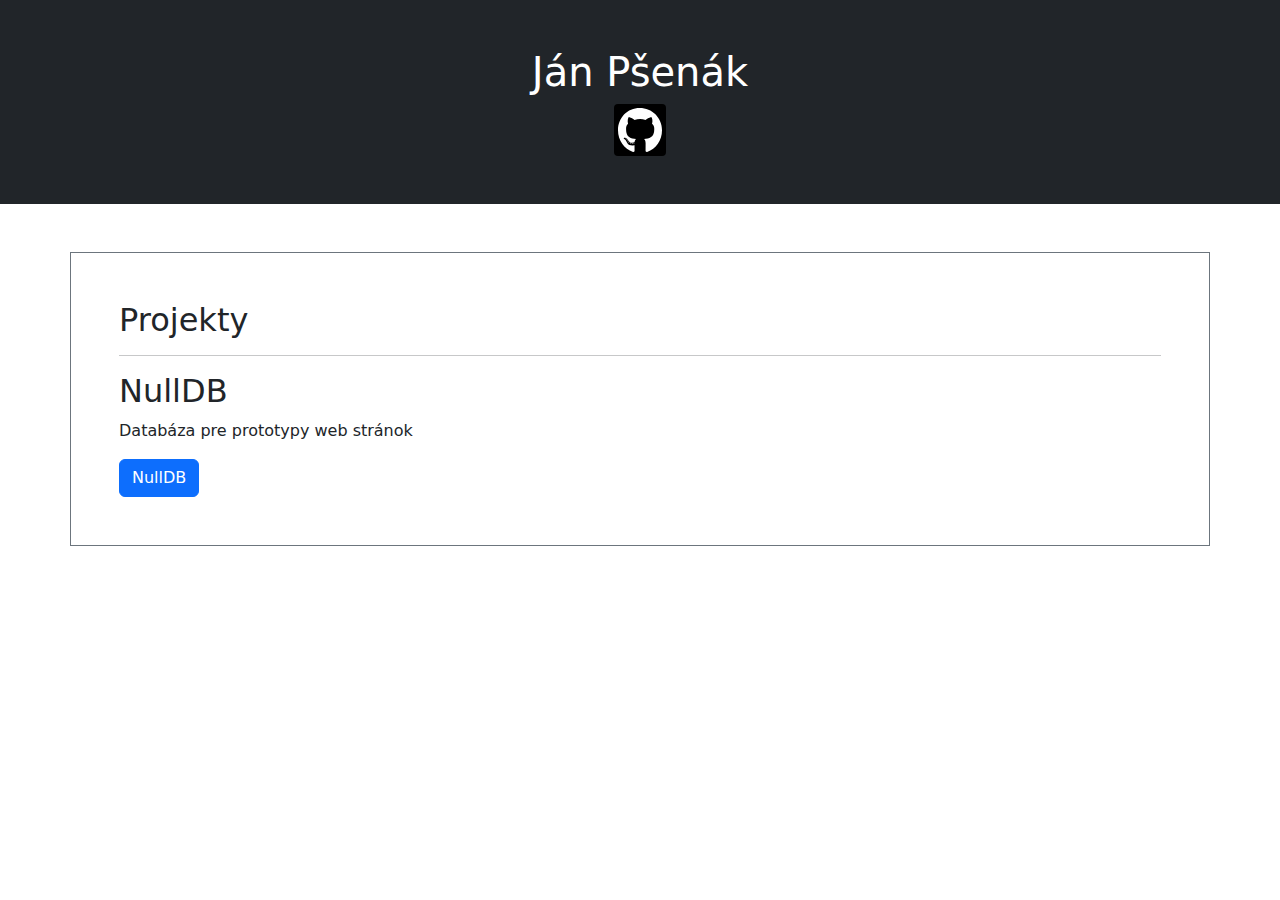
==== index.html @ 20030d7b "make the title go home and more" ====
<!DOCTYPE html>
<html lang="en">
  <head>
    <meta charset="UTF-8" />
    <meta name="viewport" content="width=device-width, initial-scale=1.0" />
    <title>Ján Pšenák</title>
    <link
      rel="stylesheet"
      href="//unpkg.com/bootstrap@5.0.2/dist/css/bootstrap.min.css"
    />
    <link rel="stylesheet" href="/style.css" />
    <script>
      function home() {
        location.href = "/";
      }
    </script>
  </head>
  <body>
    <div class="container-fluid p-5 sticky-top bg-dark text-white">
      <center>
        <h1 onclick="home()" style="cursor: pointer;">Ján Pšenák</h1>
        <div style="display:inline;">
          <a class="gh" href="//github.com/ebugyt"
            ><svg
              width="52"
              height="52"
              viewBox="0 0 52 52"
              fill="none"
              xmlns="http://www.w3.org/2000/svg"
            >
              <g clip-path="url(#clip0_1_5)">
                <rect width="52" height="52" rx="4" fill="black" />
                <path
                  d="M18.7169 39.4287C18.7169 39.6107 18.5129 39.7563 18.2556 39.7563C17.9629 39.7836 17.7589 39.638 17.7589 39.4287C17.7589 39.2468 17.9629 39.1012 18.2202 39.1012C18.4863 39.0739 18.7169 39.2195 18.7169 39.4287ZM15.9581 39.0193C15.896 39.2013 16.0734 39.4105 16.3395 39.4651C16.5702 39.5561 16.8363 39.4651 16.8895 39.2832C16.9427 39.1012 16.7742 38.8919 16.5081 38.8101C16.2774 38.7464 16.0202 38.8373 15.9581 39.0193ZM19.879 38.8646C19.6218 38.9283 19.4444 39.1012 19.471 39.3105C19.4976 39.4924 19.7282 39.6107 19.9944 39.547C20.2516 39.4833 20.429 39.3105 20.4024 39.1285C20.3758 38.9556 20.1363 38.8373 19.879 38.8646ZM25.7161 4C13.4121 4 4 13.5805 4 26.1998C4 36.2898 10.1919 44.9241 19.0363 47.9629C20.1718 48.1722 20.571 47.4534 20.571 46.862C20.571 46.2979 20.5444 43.1863 20.5444 41.2757C20.5444 41.2757 14.3347 42.6404 13.0306 38.5644C13.0306 38.5644 12.0194 35.9168 10.5645 35.2344C10.5645 35.2344 8.53306 33.806 10.7065 33.8333C10.7065 33.8333 12.9153 34.0153 14.1306 36.1806C16.0734 39.6926 19.329 38.6827 20.5976 38.0822C20.8016 36.6265 21.3782 35.6166 22.0169 35.0161C17.0581 34.452 12.0548 33.715 12.0548 24.9625C12.0548 22.4604 12.729 21.2049 14.1484 19.6036C13.9177 19.0122 13.1637 16.5738 14.379 13.4258C16.2331 12.8344 20.5 15.8824 20.5 15.8824C22.2742 15.3729 24.1815 15.109 26.071 15.109C27.9605 15.109 29.8677 15.3729 31.6419 15.8824C31.6419 15.8824 35.9089 12.8253 37.7629 13.4258C38.9782 16.5829 38.2242 19.0122 37.9935 19.6036C39.4129 21.214 40.2823 22.4695 40.2823 24.9625C40.2823 33.7423 35.0573 34.4429 30.0984 35.0161C30.9145 35.7348 31.6065 37.0996 31.6065 39.2377C31.6065 42.3038 31.5798 46.0978 31.5798 46.8438C31.5798 47.4352 31.9879 48.154 33.1145 47.9447C41.9855 44.9241 48 36.2898 48 26.1998C48 13.5805 38.0202 4 25.7161 4ZM12.6226 35.38C12.5073 35.471 12.5339 35.6802 12.6847 35.8531C12.8266 35.9987 13.0306 36.0624 13.146 35.9441C13.2613 35.8531 13.2347 35.6438 13.0839 35.471C12.9419 35.3254 12.7379 35.2617 12.6226 35.38ZM11.6645 34.643C11.6024 34.7613 11.6911 34.9069 11.8685 34.9979C12.0105 35.0889 12.1879 35.0616 12.25 34.9342C12.3121 34.8159 12.2234 34.6703 12.046 34.5793C11.8685 34.5248 11.7266 34.5521 11.6645 34.643ZM14.5387 37.882C14.3968 38.0003 14.45 38.2733 14.654 38.4461C14.8581 38.6554 15.1153 38.6827 15.2306 38.5371C15.346 38.4188 15.2927 38.1459 15.1153 37.973C14.9202 37.7637 14.654 37.7365 14.5387 37.882ZM13.5274 36.5446C13.3855 36.6356 13.3855 36.8721 13.5274 37.0814C13.6694 37.2906 13.9089 37.3816 14.0242 37.2906C14.1661 37.1724 14.1661 36.9358 14.0242 36.7265C13.9 36.5173 13.6694 36.4263 13.5274 36.5446Z"
                  fill="white"
                />
              </g>
              <defs>
                <clipPath id="clip0_1_5">
                  <rect width="52" height="52" fill="white" />
                </clipPath>
              </defs></svg
          ></a>
        </div>
      </center>
    </div>

    <div class="container p-5 my-5 border border-secondary">
      <h2>Projekty</h2>
      <hr />
      <h2>NullDB</h2>
      <p>Databáza pre prototypy web stránok</p>
      <a href="/projects/ndb.html" class="btn btn-primary">NullDB</a>
    </div>
    <script src="//unpkg.com/bootstrap@5.0.2/dist/js/bootstrap.min.js"></script>
  </body>
</html>
---- style.css ----
@import url('//maxcdn.bootstrapcdn.com/font-awesome/4.3.0/css/font-awesome.min.css');
.si .fa {
    padding: 20px;
    font-size: 30px;
    width: 50px;
    text-align: center;
    text-decoration: none;
  }

.si .fa:hover {
    opacity: 0.7;
  }

.si .fa-github {
    background: #000000;
    color: white;
  }
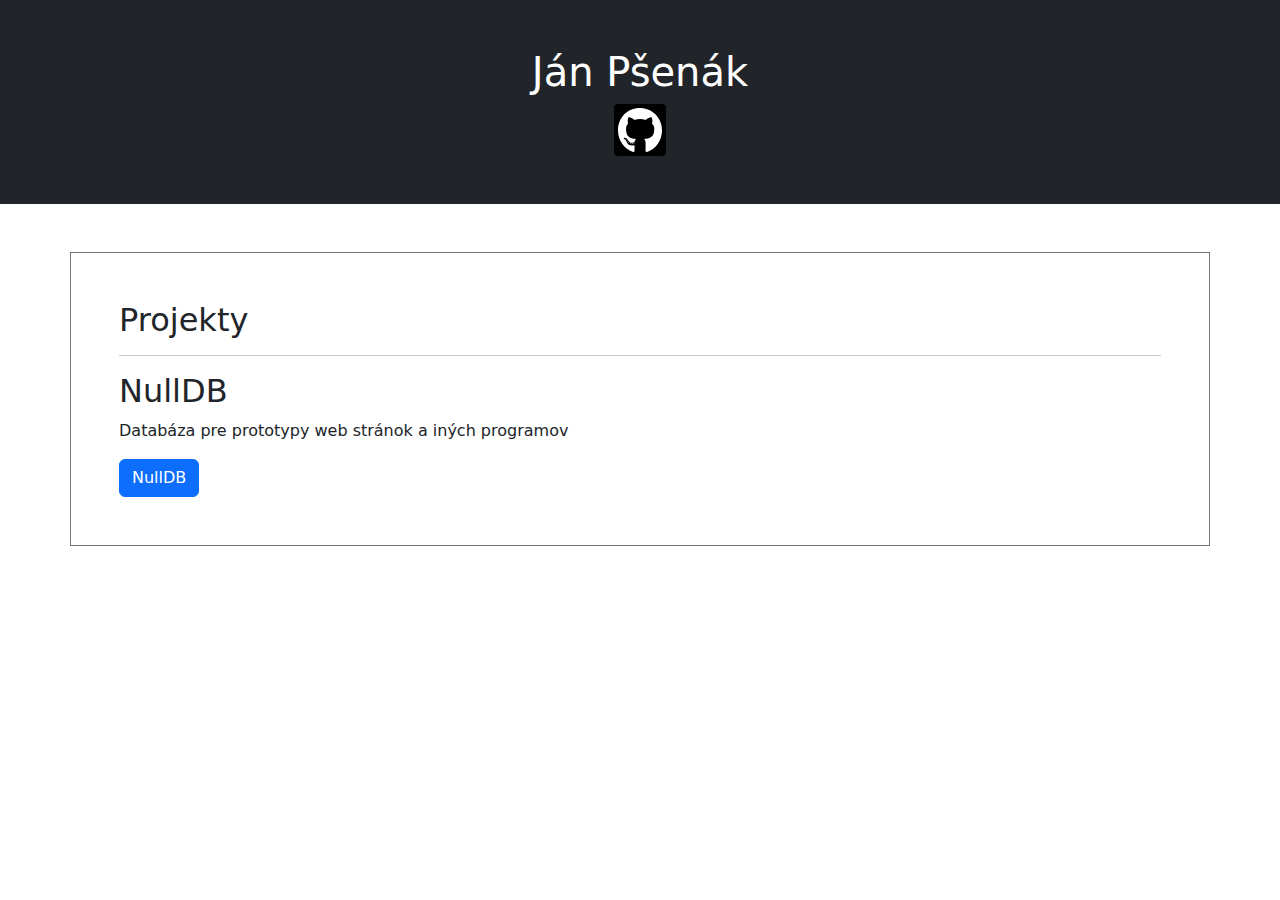
==== commit 54a73268: "Update index.html" ====
--- a/index.html
+++ b/index.html
@@ -49,7 +49,7 @@
       <h2>Projekty</h2>
       <hr />
       <h2>NullDB</h2>
-      <p>Databáza pre prototypy web stránok</p>
+      <p>Databáza pre prototypy web stránok a iných programov</p>
       <a href="/projects/ndb.html" class="btn btn-primary">NullDB</a>
     </div>
     <script src="//unpkg.com/bootstrap@5.0.2/dist/js/bootstrap.min.js"></script>
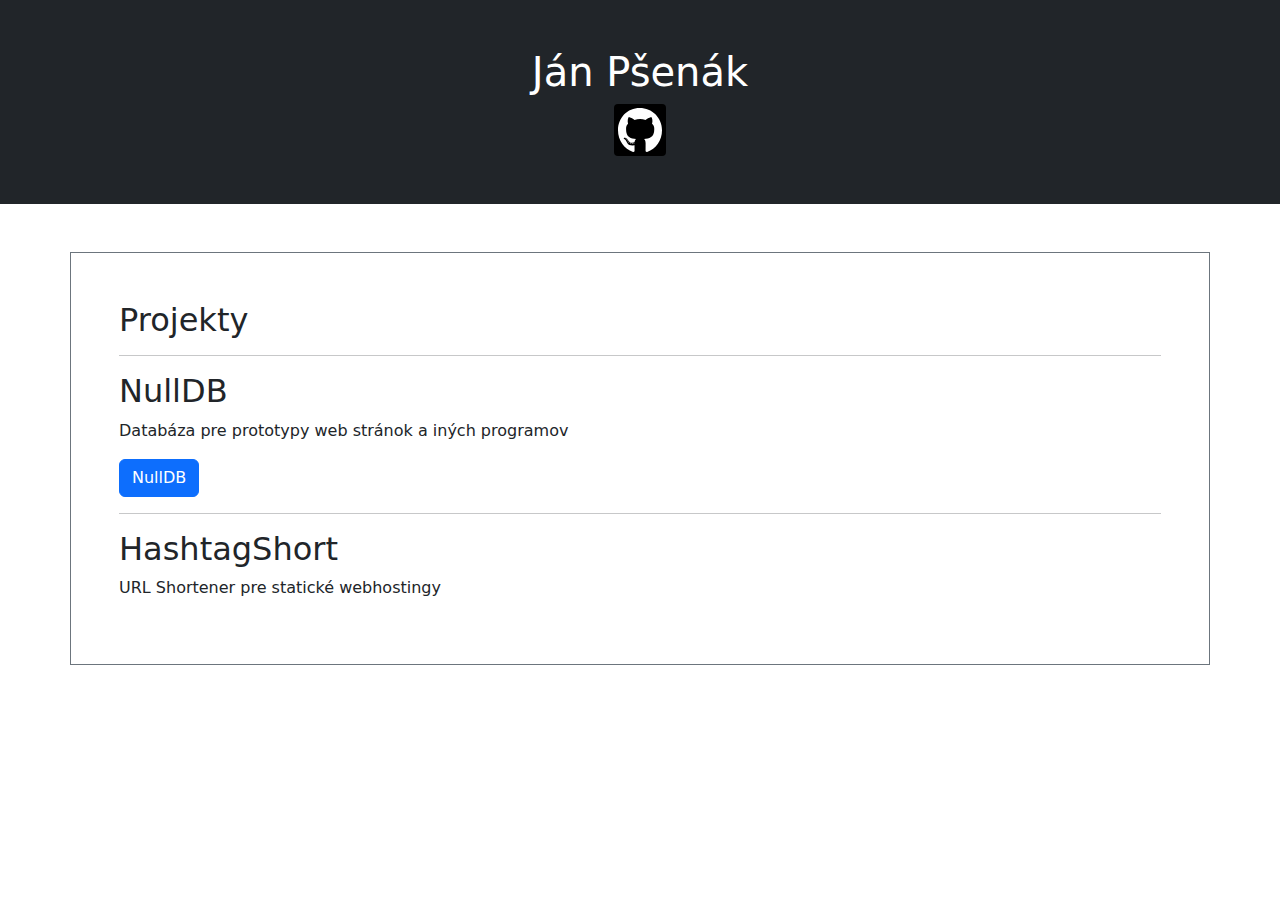
==== commit 0173d472: "add hashtagshort" ====
--- a/index.html
+++ b/index.html
@@ -51,6 +51,9 @@
       <h2>NullDB</h2>
       <p>Databáza pre prototypy web stránok a iných programov</p>
       <a href="/projects/ndb.html" class="btn btn-primary">NullDB</a>
+      <hr>
+      <h2>HashtagShort</h2>
+      <p>URL Shortener pre statické webhostingy</p>
     </div>
     <script src="//unpkg.com/bootstrap@5.0.2/dist/js/bootstrap.min.js"></script>
   </body>
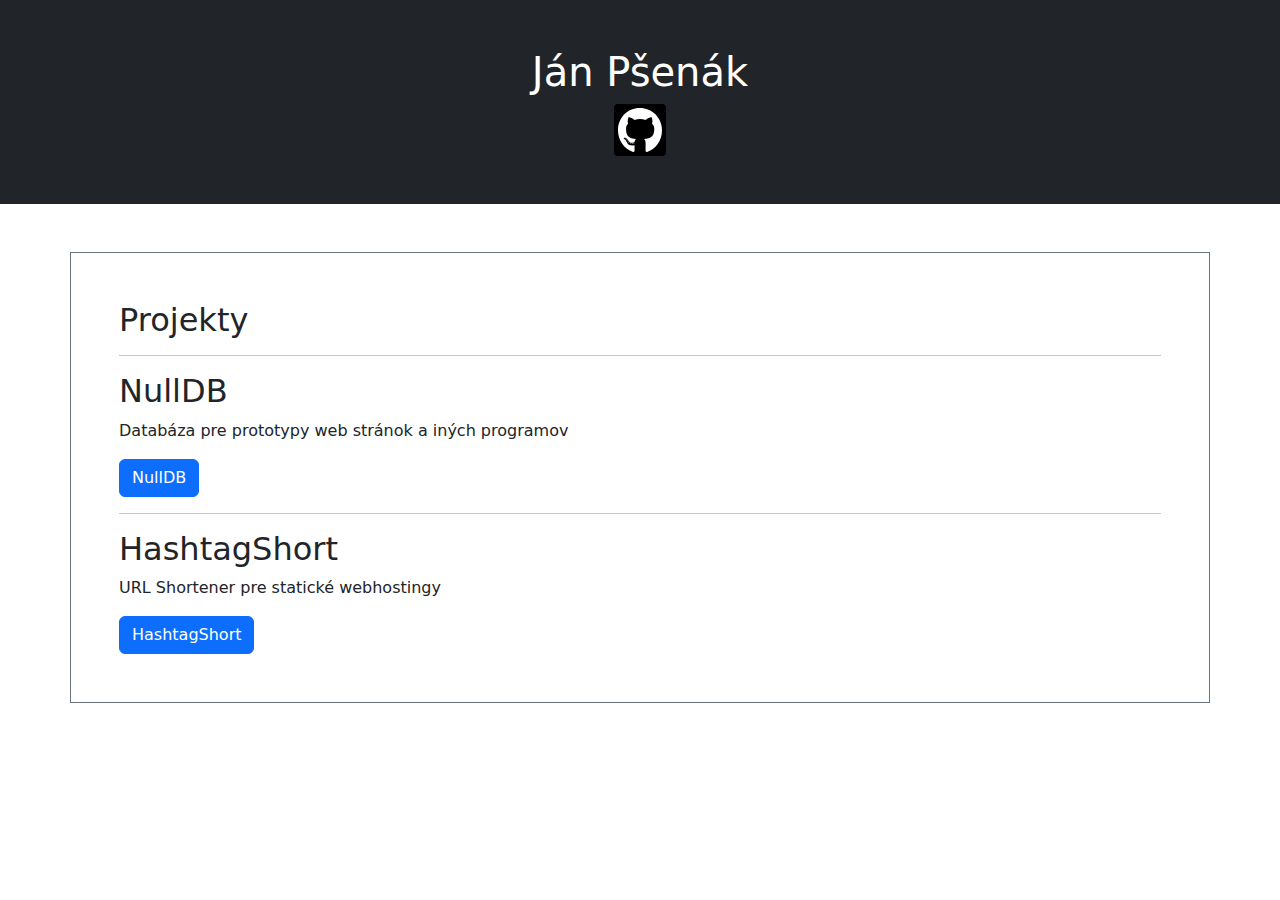
==== commit 5de175eb: "update data about HashtagShort" ====
--- a/index.html
+++ b/index.html
@@ -1,60 +1,54 @@
 <!DOCTYPE html>
 <html lang="en">
-  <head>
-    <meta charset="UTF-8" />
-    <meta name="viewport" content="width=device-width, initial-scale=1.0" />
-    <title>Ján Pšenák</title>
-    <link
-      rel="stylesheet"
-      href="//unpkg.com/bootstrap@5.0.2/dist/css/bootstrap.min.css"
-    />
-    <link rel="stylesheet" href="/style.css" />
-    <script>
-      function home() {
-        location.href = "/";
-      }
-    </script>
-  </head>
-  <body>
-    <div class="container-fluid p-5 sticky-top bg-dark text-white">
-      <center>
-        <h1 onclick="home()" style="cursor: pointer;">Ján Pšenák</h1>
-        <div style="display:inline;">
-          <a class="gh" href="//github.com/ebugyt"
-            ><svg
-              width="52"
-              height="52"
-              viewBox="0 0 52 52"
-              fill="none"
-              xmlns="http://www.w3.org/2000/svg"
-            >
-              <g clip-path="url(#clip0_1_5)">
-                <rect width="52" height="52" rx="4" fill="black" />
-                <path
-                  d="M18.7169 39.4287C18.7169 39.6107 18.5129 39.7563 18.2556 39.7563C17.9629 39.7836 17.7589 39.638 17.7589 39.4287C17.7589 39.2468 17.9629 39.1012 18.2202 39.1012C18.4863 39.0739 18.7169 39.2195 18.7169 39.4287ZM15.9581 39.0193C15.896 39.2013 16.0734 39.4105 16.3395 39.4651C16.5702 39.5561 16.8363 39.4651 16.8895 39.2832C16.9427 39.1012 16.7742 38.8919 16.5081 38.8101C16.2774 38.7464 16.0202 38.8373 15.9581 39.0193ZM19.879 38.8646C19.6218 38.9283 19.4444 39.1012 19.471 39.3105C19.4976 39.4924 19.7282 39.6107 19.9944 39.547C20.2516 39.4833 20.429 39.3105 20.4024 39.1285C20.3758 38.9556 20.1363 38.8373 19.879 38.8646ZM25.7161 4C13.4121 4 4 13.5805 4 26.1998C4 36.2898 10.1919 44.9241 19.0363 47.9629C20.1718 48.1722 20.571 47.4534 20.571 46.862C20.571 46.2979 20.5444 43.1863 20.5444 41.2757C20.5444 41.2757 14.3347 42.6404 13.0306 38.5644C13.0306 38.5644 12.0194 35.9168 10.5645 35.2344C10.5645 35.2344 8.53306 33.806 10.7065 33.8333C10.7065 33.8333 12.9153 34.0153 14.1306 36.1806C16.0734 39.6926 19.329 38.6827 20.5976 38.0822C20.8016 36.6265 21.3782 35.6166 22.0169 35.0161C17.0581 34.452 12.0548 33.715 12.0548 24.9625C12.0548 22.4604 12.729 21.2049 14.1484 19.6036C13.9177 19.0122 13.1637 16.5738 14.379 13.4258C16.2331 12.8344 20.5 15.8824 20.5 15.8824C22.2742 15.3729 24.1815 15.109 26.071 15.109C27.9605 15.109 29.8677 15.3729 31.6419 15.8824C31.6419 15.8824 35.9089 12.8253 37.7629 13.4258C38.9782 16.5829 38.2242 19.0122 37.9935 19.6036C39.4129 21.214 40.2823 22.4695 40.2823 24.9625C40.2823 33.7423 35.0573 34.4429 30.0984 35.0161C30.9145 35.7348 31.6065 37.0996 31.6065 39.2377C31.6065 42.3038 31.5798 46.0978 31.5798 46.8438C31.5798 47.4352 31.9879 48.154 33.1145 47.9447C41.9855 44.9241 48 36.2898 48 26.1998C48 13.5805 38.0202 4 25.7161 4ZM12.6226 35.38C12.5073 35.471 12.5339 35.6802 12.6847 35.8531C12.8266 35.9987 13.0306 36.0624 13.146 35.9441C13.2613 35.8531 13.2347 35.6438 13.0839 35.471C12.9419 35.3254 12.7379 35.2617 12.6226 35.38ZM11.6645 34.643C11.6024 34.7613 11.6911 34.9069 11.8685 34.9979C12.0105 35.0889 12.1879 35.0616 12.25 34.9342C12.3121 34.8159 12.2234 34.6703 12.046 34.5793C11.8685 34.5248 11.7266 34.5521 11.6645 34.643ZM14.5387 37.882C14.3968 38.0003 14.45 38.2733 14.654 38.4461C14.8581 38.6554 15.1153 38.6827 15.2306 38.5371C15.346 38.4188 15.2927 38.1459 15.1153 37.973C14.9202 37.7637 14.654 37.7365 14.5387 37.882ZM13.5274 36.5446C13.3855 36.6356 13.3855 36.8721 13.5274 37.0814C13.6694 37.2906 13.9089 37.3816 14.0242 37.2906C14.1661 37.1724 14.1661 36.9358 14.0242 36.7265C13.9 36.5173 13.6694 36.4263 13.5274 36.5446Z"
-                  fill="white"
-                />
-              </g>
-              <defs>
-                <clipPath id="clip0_1_5">
-                  <rect width="52" height="52" fill="white" />
-                </clipPath>
-              </defs></svg
-          ></a>
-        </div>
-      </center>
-    </div>
 
-    <div class="container p-5 my-5 border border-secondary">
-      <h2>Projekty</h2>
-      <hr />
-      <h2>NullDB</h2>
-      <p>Databáza pre prototypy web stránok a iných programov</p>
-      <a href="/projects/ndb.html" class="btn btn-primary">NullDB</a>
-      <hr>
-      <h2>HashtagShort</h2>
-      <p>URL Shortener pre statické webhostingy</p>
-    </div>
-    <script src="//unpkg.com/bootstrap@5.0.2/dist/js/bootstrap.min.js"></script>
-  </body>
-</html>
+<head>
+  <meta charset="UTF-8" />
+  <meta name="viewport" content="width=device-width, initial-scale=1.0" />
+  <title>Ján Pšenák</title>
+  <link rel="stylesheet" href="//unpkg.com/bootstrap@5.0.2/dist/css/bootstrap.min.css" />
+  <link rel="stylesheet" href="/style.css" />
+  <script>
+    function home() {
+      location.href = "/";
+    }
+  </script>
+</head>
+
+<body>
+  <div class="container-fluid p-5 sticky-top bg-dark text-white">
+    <center>
+      <h1 onclick="home()" style="cursor: pointer;">Ján Pšenák</h1>
+      <div style="display:inline;">
+        <a class="gh" href="//github.com/ebugyt"><svg width="52" height="52" viewBox="0 0 52 52" fill="none"
+            xmlns="http://www.w3.org/2000/svg">
+            <g clip-path="url(#clip0_1_5)">
+              <rect width="52" height="52" rx="4" fill="black" />
+              <path
+                d="M18.7169 39.4287C18.7169 39.6107 18.5129 39.7563 18.2556 39.7563C17.9629 39.7836 17.7589 39.638 17.7589 39.4287C17.7589 39.2468 17.9629 39.1012 18.2202 39.1012C18.4863 39.0739 18.7169 39.2195 18.7169 39.4287ZM15.9581 39.0193C15.896 39.2013 16.0734 39.4105 16.3395 39.4651C16.5702 39.5561 16.8363 39.4651 16.8895 39.2832C16.9427 39.1012 16.7742 38.8919 16.5081 38.8101C16.2774 38.7464 16.0202 38.8373 15.9581 39.0193ZM19.879 38.8646C19.6218 38.9283 19.4444 39.1012 19.471 39.3105C19.4976 39.4924 19.7282 39.6107 19.9944 39.547C20.2516 39.4833 20.429 39.3105 20.4024 39.1285C20.3758 38.9556 20.1363 38.8373 19.879 38.8646ZM25.7161 4C13.4121 4 4 13.5805 4 26.1998C4 36.2898 10.1919 44.9241 19.0363 47.9629C20.1718 48.1722 20.571 47.4534 20.571 46.862C20.571 46.2979 20.5444 43.1863 20.5444 41.2757C20.5444 41.2757 14.3347 42.6404 13.0306 38.5644C13.0306 38.5644 12.0194 35.9168 10.5645 35.2344C10.5645 35.2344 8.53306 33.806 10.7065 33.8333C10.7065 33.8333 12.9153 34.0153 14.1306 36.1806C16.0734 39.6926 19.329 38.6827 20.5976 38.0822C20.8016 36.6265 21.3782 35.6166 22.0169 35.0161C17.0581 34.452 12.0548 33.715 12.0548 24.9625C12.0548 22.4604 12.729 21.2049 14.1484 19.6036C13.9177 19.0122 13.1637 16.5738 14.379 13.4258C16.2331 12.8344 20.5 15.8824 20.5 15.8824C22.2742 15.3729 24.1815 15.109 26.071 15.109C27.9605 15.109 29.8677 15.3729 31.6419 15.8824C31.6419 15.8824 35.9089 12.8253 37.7629 13.4258C38.9782 16.5829 38.2242 19.0122 37.9935 19.6036C39.4129 21.214 40.2823 22.4695 40.2823 24.9625C40.2823 33.7423 35.0573 34.4429 30.0984 35.0161C30.9145 35.7348 31.6065 37.0996 31.6065 39.2377C31.6065 42.3038 31.5798 46.0978 31.5798 46.8438C31.5798 47.4352 31.9879 48.154 33.1145 47.9447C41.9855 44.9241 48 36.2898 48 26.1998C48 13.5805 38.0202 4 25.7161 4ZM12.6226 35.38C12.5073 35.471 12.5339 35.6802 12.6847 35.8531C12.8266 35.9987 13.0306 36.0624 13.146 35.9441C13.2613 35.8531 13.2347 35.6438 13.0839 35.471C12.9419 35.3254 12.7379 35.2617 12.6226 35.38ZM11.6645 34.643C11.6024 34.7613 11.6911 34.9069 11.8685 34.9979C12.0105 35.0889 12.1879 35.0616 12.25 34.9342C12.3121 34.8159 12.2234 34.6703 12.046 34.5793C11.8685 34.5248 11.7266 34.5521 11.6645 34.643ZM14.5387 37.882C14.3968 38.0003 14.45 38.2733 14.654 38.4461C14.8581 38.6554 15.1153 38.6827 15.2306 38.5371C15.346 38.4188 15.2927 38.1459 15.1153 37.973C14.9202 37.7637 14.654 37.7365 14.5387 37.882ZM13.5274 36.5446C13.3855 36.6356 13.3855 36.8721 13.5274 37.0814C13.6694 37.2906 13.9089 37.3816 14.0242 37.2906C14.1661 37.1724 14.1661 36.9358 14.0242 36.7265C13.9 36.5173 13.6694 36.4263 13.5274 36.5446Z"
+                fill="white" />
+            </g>
+            <defs>
+              <clipPath id="clip0_1_5">
+                <rect width="52" height="52" fill="white" />
+              </clipPath>
+            </defs>
+          </svg></a>
+      </div>
+    </center>
+  </div>
+
+  <div class="container p-5 my-5 border border-secondary">
+    <h2>Projekty</h2>
+    <hr />
+    <h2>NullDB</h2>
+    <p>Databáza pre prototypy web stránok a iných programov</p>
+    <a href="/projects/ndb.html" class="btn btn-primary">NullDB</a>
+    <hr>
+    <h2>HashtagShort</h2>
+    <p>URL Shortener pre statické webhostingy</p>
+    <a href="/projects/htsh.html" class="btn btn-primary">HashtagShort</a>
+  </div>
+  <script src="//unpkg.com/bootstrap@5.0.2/dist/js/bootstrap.min.js"></script>
+</body>
+
+</html>--- a/style.css
+++ b/style.css
@@ -1,17 +1,4 @@
-@import url('//maxcdn.bootstrapcdn.com/font-awesome/4.3.0/css/font-awesome.min.css');
-.si .fa {
-    padding: 20px;
-    font-size: 30px;
-    width: 50px;
-    text-align: center;
-    text-decoration: none;
-  }
-
-.si .fa:hover {
-    opacity: 0.7;
-  }
-
-.si .fa-github {
-    background: #000000;
-    color: white;
-  }+.cb1 {
+  background-color: #1d1d1d;
+  color: #efefef;
+}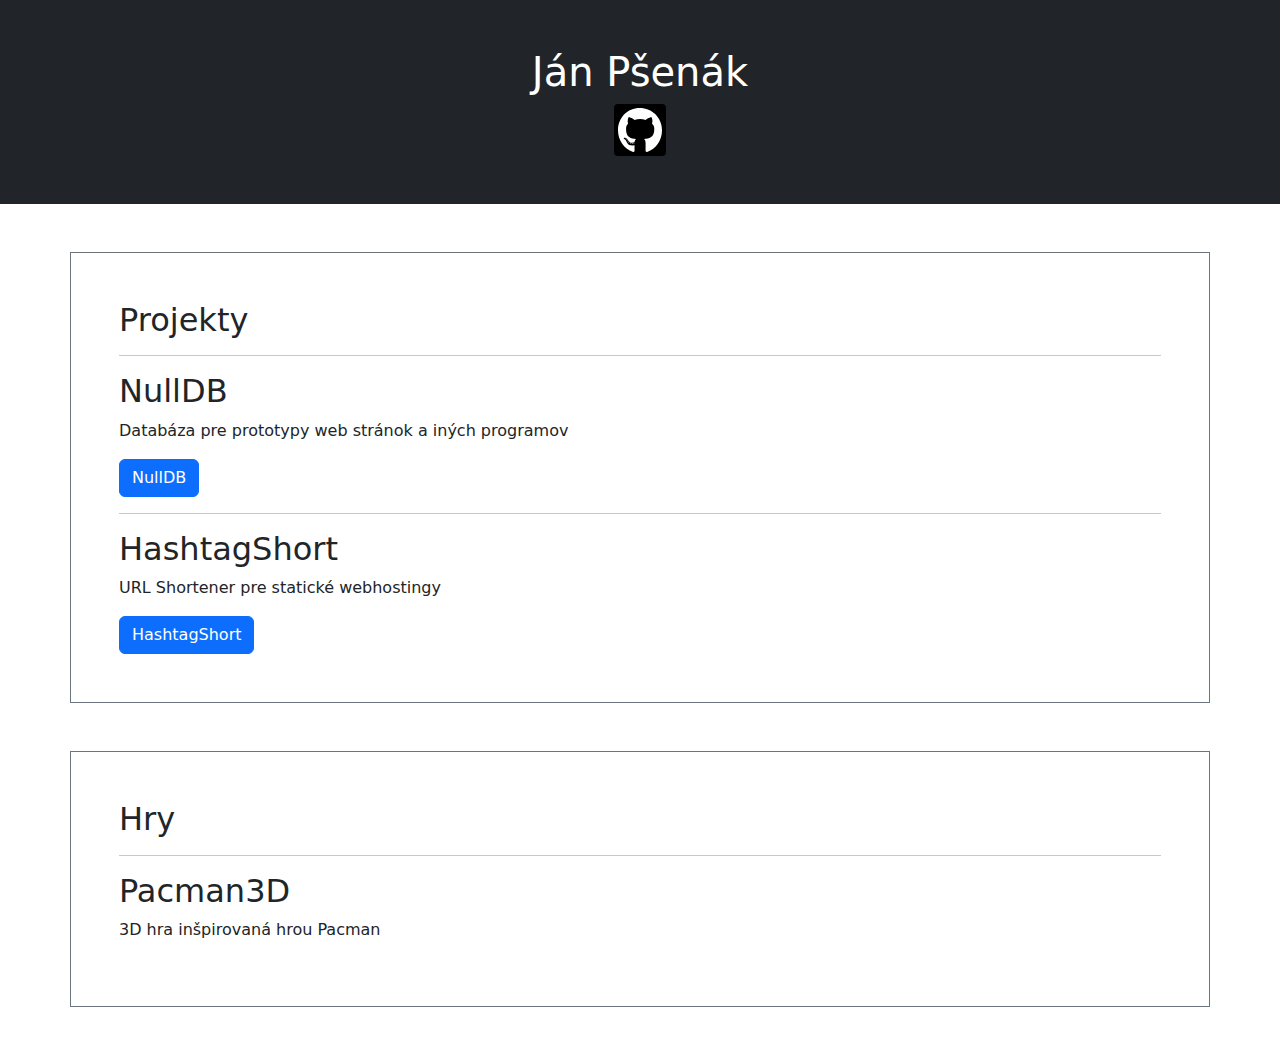
==== commit 5a6584f6: "lol" ====
--- a/index.html
+++ b/index.html
@@ -48,6 +48,13 @@
     <p>URL Shortener pre statické webhostingy</p>
     <a href="/projects/htsh.html" class="btn btn-primary">HashtagShort</a>
   </div>
+  <div class="container p-5 my-5 border border-secondary">
+    <h2>Hry</h2>
+    <hr>
+    <h2>Pacman3D</h2>
+    <p>3D hra inšpirovaná hrou Pacman</p>
+    
+  </div>
   <script src="//unpkg.com/bootstrap@5.0.2/dist/js/bootstrap.min.js"></script>
 </body>
 
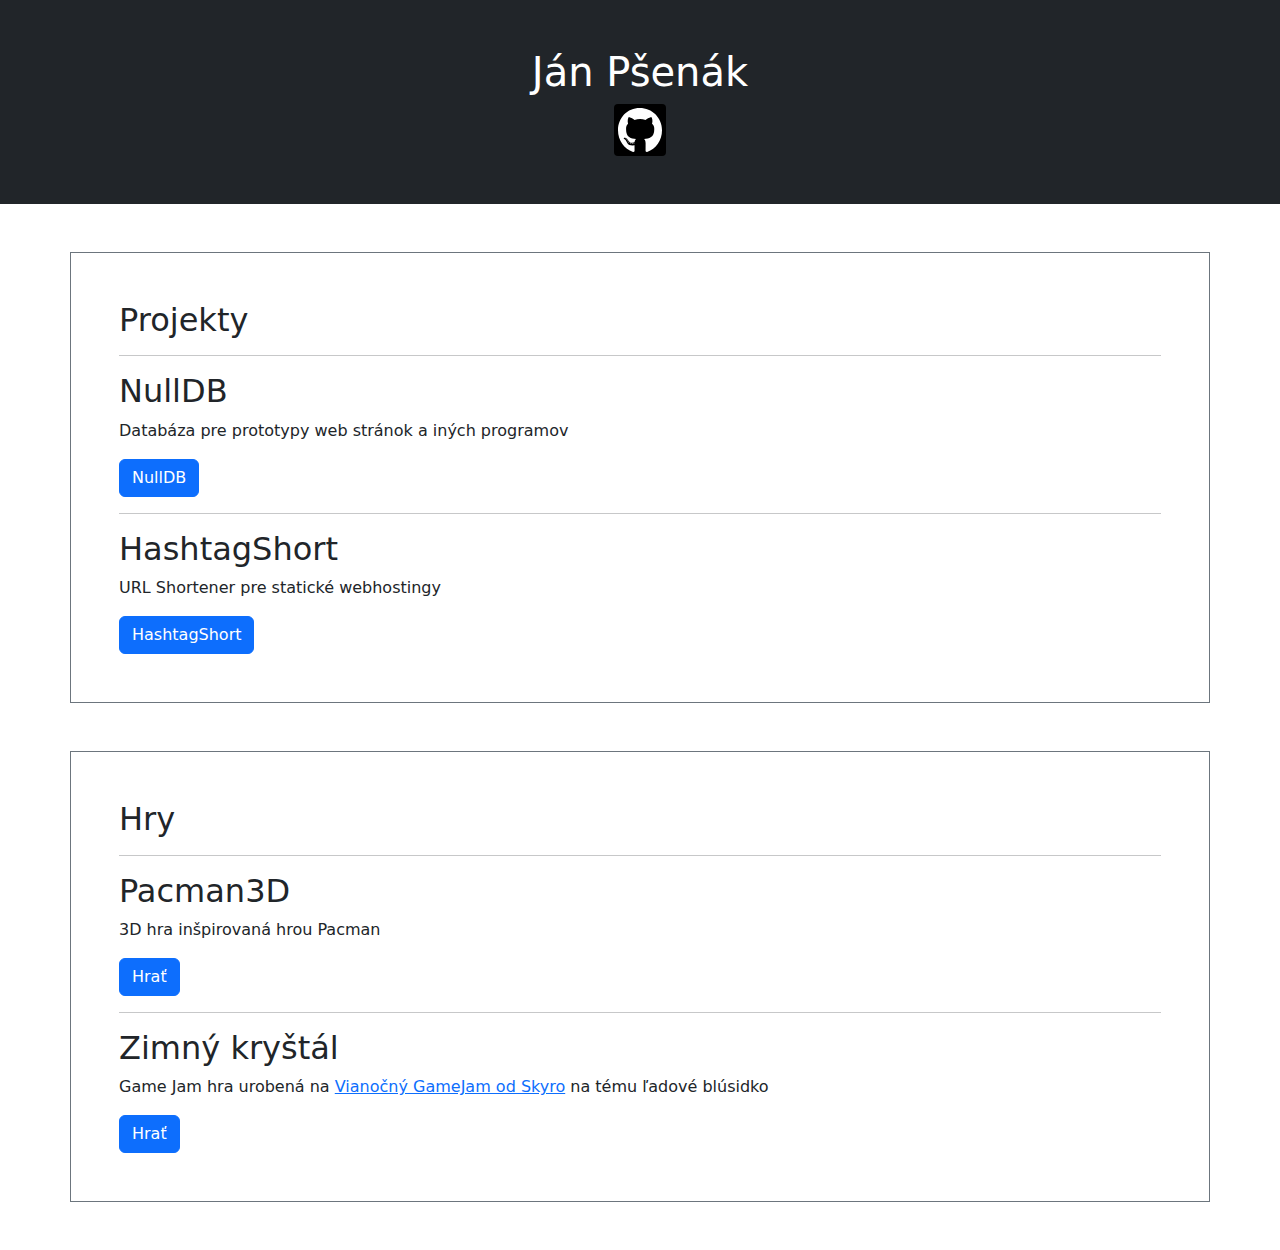
==== commit b54e7742: "lol" ====
--- a/index.html
+++ b/index.html
@@ -8,6 +8,9 @@
   <link rel="stylesheet" href="//unpkg.com/bootstrap@5.0.2/dist/css/bootstrap.min.css" />
   <link rel="stylesheet" href="/style.css" />
   <script>
+    function secretfunction() {
+      document.getElementById("sl").innerText = "Hey"
+    }
     function home() {
       location.href = "/";
     }
@@ -39,6 +42,7 @@
 
   <div class="container p-5 my-5 border border-secondary">
     <h2>Projekty</h2>
+    <a href="/secret.html" onfocus="secretfunction()" id="sl"></a>
     <hr />
     <h2>NullDB</h2>
     <p>Databáza pre prototypy web stránok a iných programov</p>
@@ -53,7 +57,12 @@
     <hr>
     <h2>Pacman3D</h2>
     <p>3D hra inšpirovaná hrou Pacman</p>
-    
+    <a href="https://ebug.itch.io/pacman3d" target="_blank" class="btn btn-primary">Hrať</a>
+    <hr>
+    <h2>Zimný kryštál</h2>
+    <p>Game Jam hra urobená na <a href="https://hemisfera.sk/vianocny-gamejam-2023/">Vianočný GameJam od Skyro</a> na tému ľadové blúsidko
+    </p>
+    <a href="https://gamejolt.com/games/zk1/861785" target="_blank" class="btn btn-primary">Hrať</a>
   </div>
   <script src="//unpkg.com/bootstrap@5.0.2/dist/js/bootstrap.min.js"></script>
 </body>
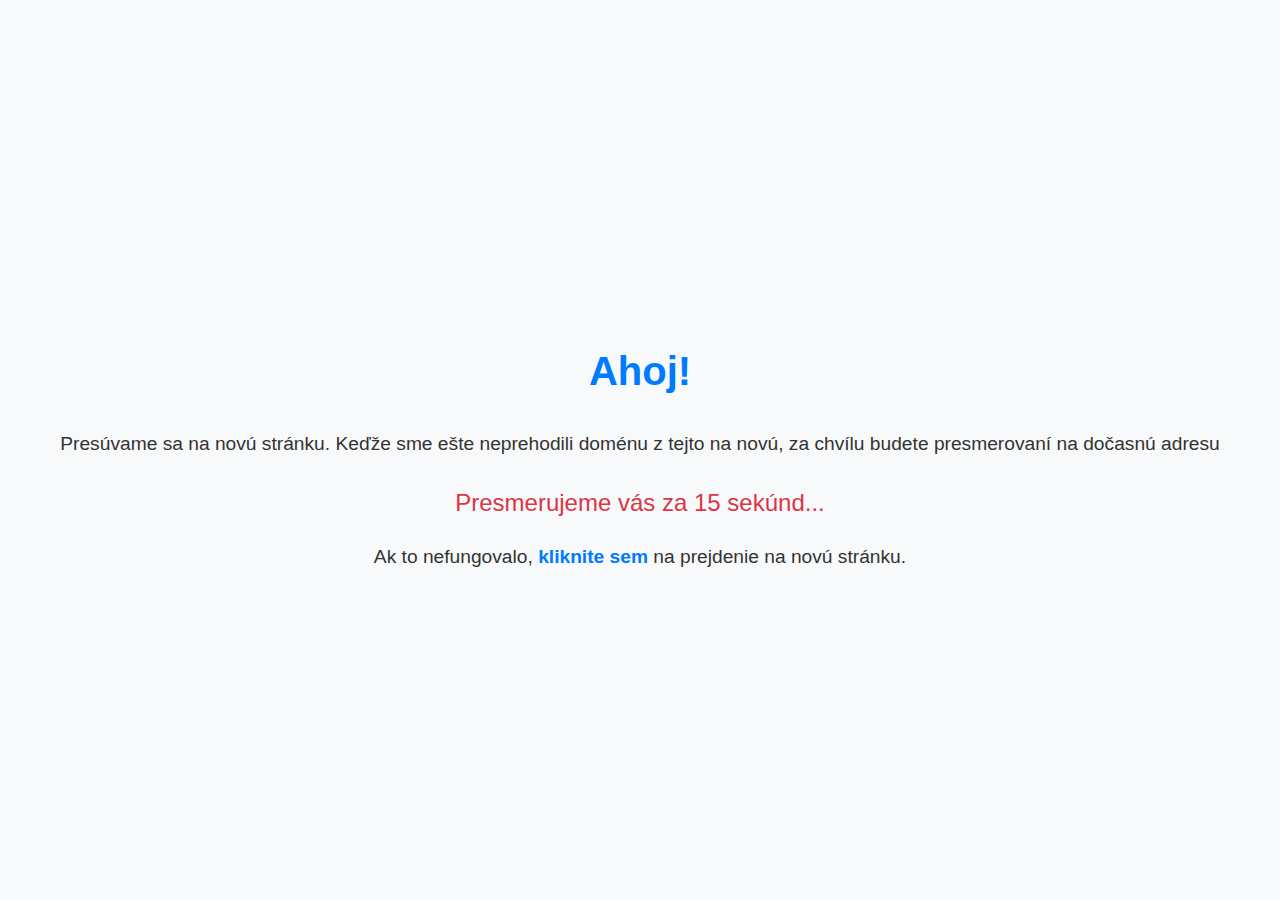
==== commit bd7e399a: "migrating" ====
--- a/index.html
+++ b/index.html
@@ -1,70 +1,61 @@
-<!DOCTYPE html>
-<html lang="en">
-
-<head>
-  <meta charset="UTF-8" />
-  <meta name="viewport" content="width=device-width, initial-scale=1.0" />
-  <title>Ján Pšenák</title>
-  <link rel="stylesheet" href="//unpkg.com/bootstrap@5.0.2/dist/css/bootstrap.min.css" />
-  <link rel="stylesheet" href="/style.css" />
-  <script>
-    function secretfunction() {
-      document.getElementById("sl").innerText = "Hey"
-    }
-    function home() {
-      location.href = "/";
-    }
-  </script>
-</head>
-
-<body>
-  <div class="container-fluid p-5 sticky-top bg-dark text-white">
-    <center>
-      <h1 onclick="home()" style="cursor: pointer;">Ján Pšenák</h1>
-      <div style="display:inline;">
-        <a class="gh" href="//github.com/ebugyt"><svg width="52" height="52" viewBox="0 0 52 52" fill="none"
-            xmlns="http://www.w3.org/2000/svg">
-            <g clip-path="url(#clip0_1_5)">
-              <rect width="52" height="52" rx="4" fill="black" />
-              <path
-                d="M18.7169 39.4287C18.7169 39.6107 18.5129 39.7563 18.2556 39.7563C17.9629 39.7836 17.7589 39.638 17.7589 39.4287C17.7589 39.2468 17.9629 39.1012 18.2202 39.1012C18.4863 39.0739 18.7169 39.2195 18.7169 39.4287ZM15.9581 39.0193C15.896 39.2013 16.0734 39.4105 16.3395 39.4651C16.5702 39.5561 16.8363 39.4651 16.8895 39.2832C16.9427 39.1012 16.7742 38.8919 16.5081 38.8101C16.2774 38.7464 16.0202 38.8373 15.9581 39.0193ZM19.879 38.8646C19.6218 38.9283 19.4444 39.1012 19.471 39.3105C19.4976 39.4924 19.7282 39.6107 19.9944 39.547C20.2516 39.4833 20.429 39.3105 20.4024 39.1285C20.3758 38.9556 20.1363 38.8373 19.879 38.8646ZM25.7161 4C13.4121 4 4 13.5805 4 26.1998C4 36.2898 10.1919 44.9241 19.0363 47.9629C20.1718 48.1722 20.571 47.4534 20.571 46.862C20.571 46.2979 20.5444 43.1863 20.5444 41.2757C20.5444 41.2757 14.3347 42.6404 13.0306 38.5644C13.0306 38.5644 12.0194 35.9168 10.5645 35.2344C10.5645 35.2344 8.53306 33.806 10.7065 33.8333C10.7065 33.8333 12.9153 34.0153 14.1306 36.1806C16.0734 39.6926 19.329 38.6827 20.5976 38.0822C20.8016 36.6265 21.3782 35.6166 22.0169 35.0161C17.0581 34.452 12.0548 33.715 12.0548 24.9625C12.0548 22.4604 12.729 21.2049 14.1484 19.6036C13.9177 19.0122 13.1637 16.5738 14.379 13.4258C16.2331 12.8344 20.5 15.8824 20.5 15.8824C22.2742 15.3729 24.1815 15.109 26.071 15.109C27.9605 15.109 29.8677 15.3729 31.6419 15.8824C31.6419 15.8824 35.9089 12.8253 37.7629 13.4258C38.9782 16.5829 38.2242 19.0122 37.9935 19.6036C39.4129 21.214 40.2823 22.4695 40.2823 24.9625C40.2823 33.7423 35.0573 34.4429 30.0984 35.0161C30.9145 35.7348 31.6065 37.0996 31.6065 39.2377C31.6065 42.3038 31.5798 46.0978 31.5798 46.8438C31.5798 47.4352 31.9879 48.154 33.1145 47.9447C41.9855 44.9241 48 36.2898 48 26.1998C48 13.5805 38.0202 4 25.7161 4ZM12.6226 35.38C12.5073 35.471 12.5339 35.6802 12.6847 35.8531C12.8266 35.9987 13.0306 36.0624 13.146 35.9441C13.2613 35.8531 13.2347 35.6438 13.0839 35.471C12.9419 35.3254 12.7379 35.2617 12.6226 35.38ZM11.6645 34.643C11.6024 34.7613 11.6911 34.9069 11.8685 34.9979C12.0105 35.0889 12.1879 35.0616 12.25 34.9342C12.3121 34.8159 12.2234 34.6703 12.046 34.5793C11.8685 34.5248 11.7266 34.5521 11.6645 34.643ZM14.5387 37.882C14.3968 38.0003 14.45 38.2733 14.654 38.4461C14.8581 38.6554 15.1153 38.6827 15.2306 38.5371C15.346 38.4188 15.2927 38.1459 15.1153 37.973C14.9202 37.7637 14.654 37.7365 14.5387 37.882ZM13.5274 36.5446C13.3855 36.6356 13.3855 36.8721 13.5274 37.0814C13.6694 37.2906 13.9089 37.3816 14.0242 37.2906C14.1661 37.1724 14.1661 36.9358 14.0242 36.7265C13.9 36.5173 13.6694 36.4263 13.5274 36.5446Z"
-                fill="white" />
-            </g>
-            <defs>
-              <clipPath id="clip0_1_5">
-                <rect width="52" height="52" fill="white" />
-              </clipPath>
-            </defs>
-          </svg></a>
-      </div>
-    </center>
-  </div>
-
-  <div class="container p-5 my-5 border border-secondary">
-    <h2>Projekty</h2>
-    <a href="/secret.html" onfocus="secretfunction()" id="sl"></a>
-    <hr />
-    <h2>NullDB</h2>
-    <p>Databáza pre prototypy web stránok a iných programov</p>
-    <a href="/projects/ndb.html" class="btn btn-primary">NullDB</a>
-    <hr>
-    <h2>HashtagShort</h2>
-    <p>URL Shortener pre statické webhostingy</p>
-    <a href="/projects/htsh.html" class="btn btn-primary">HashtagShort</a>
-  </div>
-  <div class="container p-5 my-5 border border-secondary">
-    <h2>Hry</h2>
-    <hr>
-    <h2>Pacman3D</h2>
-    <p>3D hra inšpirovaná hrou Pacman</p>
-    <a href="https://ebug.itch.io/pacman3d" target="_blank" class="btn btn-primary">Hrať</a>
-    <hr>
-    <h2>Zimný kryštál</h2>
-    <p>Game Jam hra urobená na <a href="https://hemisfera.sk/vianocny-gamejam-2023/">Vianočný GameJam od Skyro</a> na tému ľadové blúsidko
-    </p>
-    <a href="https://gamejolt.com/games/zk1/861785" target="_blank" class="btn btn-primary">Hrať</a>
-  </div>
-  <script src="//unpkg.com/bootstrap@5.0.2/dist/js/bootstrap.min.js"></script>
-</body>
-
-</html>+<!DOCTYPE html>
+<html lang="en">
+<head>
+    <meta charset="UTF-8">
+    <meta name="viewport" content="width=device-width, initial-scale=1.0">
+    <meta http-equiv="refresh" content="15; url=https://jan-dot-psenak-dot-sk.github.io">
+    <title>Nová webstránka</title>
+    <style>
+        body {
+            font-family: Arial, sans-serif;
+            text-align: center;
+            background-color: #f8f9fa;
+            color: #333;
+            margin: 0;
+            padding: 0;
+            display: flex;
+            flex-direction: column;
+            justify-content: center;
+            height: 100vh;
+        }
+        h1 {
+            font-size: 2.5em;
+            color: #007BFF;
+            margin-bottom: 20px;
+        }
+        p {
+            font-size: 1.2em;
+            margin-bottom: 10px;
+        }
+        .countdown {
+            font-size: 1.5em;
+            color: #dc3545;
+        }
+        a {
+            text-decoration: none;
+            color: #007BFF;
+            font-weight: bold;
+        }
+    </style>
+</head>
+<body>
+    <h1>Ahoj!</h1>
+    <p>Presúvame sa na novú stránku. Keďže sme ešte neprehodili doménu z tejto na novú, za chvílu budete presmerovaní na dočasnú adresu</p>
+    <p class="countdown">Presmerujeme vás za <span id="countdown">15</span> sekúnd...</p>
+    <p>Ak to nefungovalo, <a href="https://jan-dot-psenak-dot-sk.github.io">kliknite sem</a> na prejdenie na novú stránku.</p>
+
+    <script>
+        const countdownElement = document.getElementById('countdown');
+        let countdown = 15;
+
+        const interval = setInterval(() => {
+            countdown -= 1;
+            countdownElement.textContent = countdown;
+
+            if (countdown <= 0) {
+                clearInterval(interval);
+            }
+        }, 1000);
+    </script>
+</body>
+</html>
